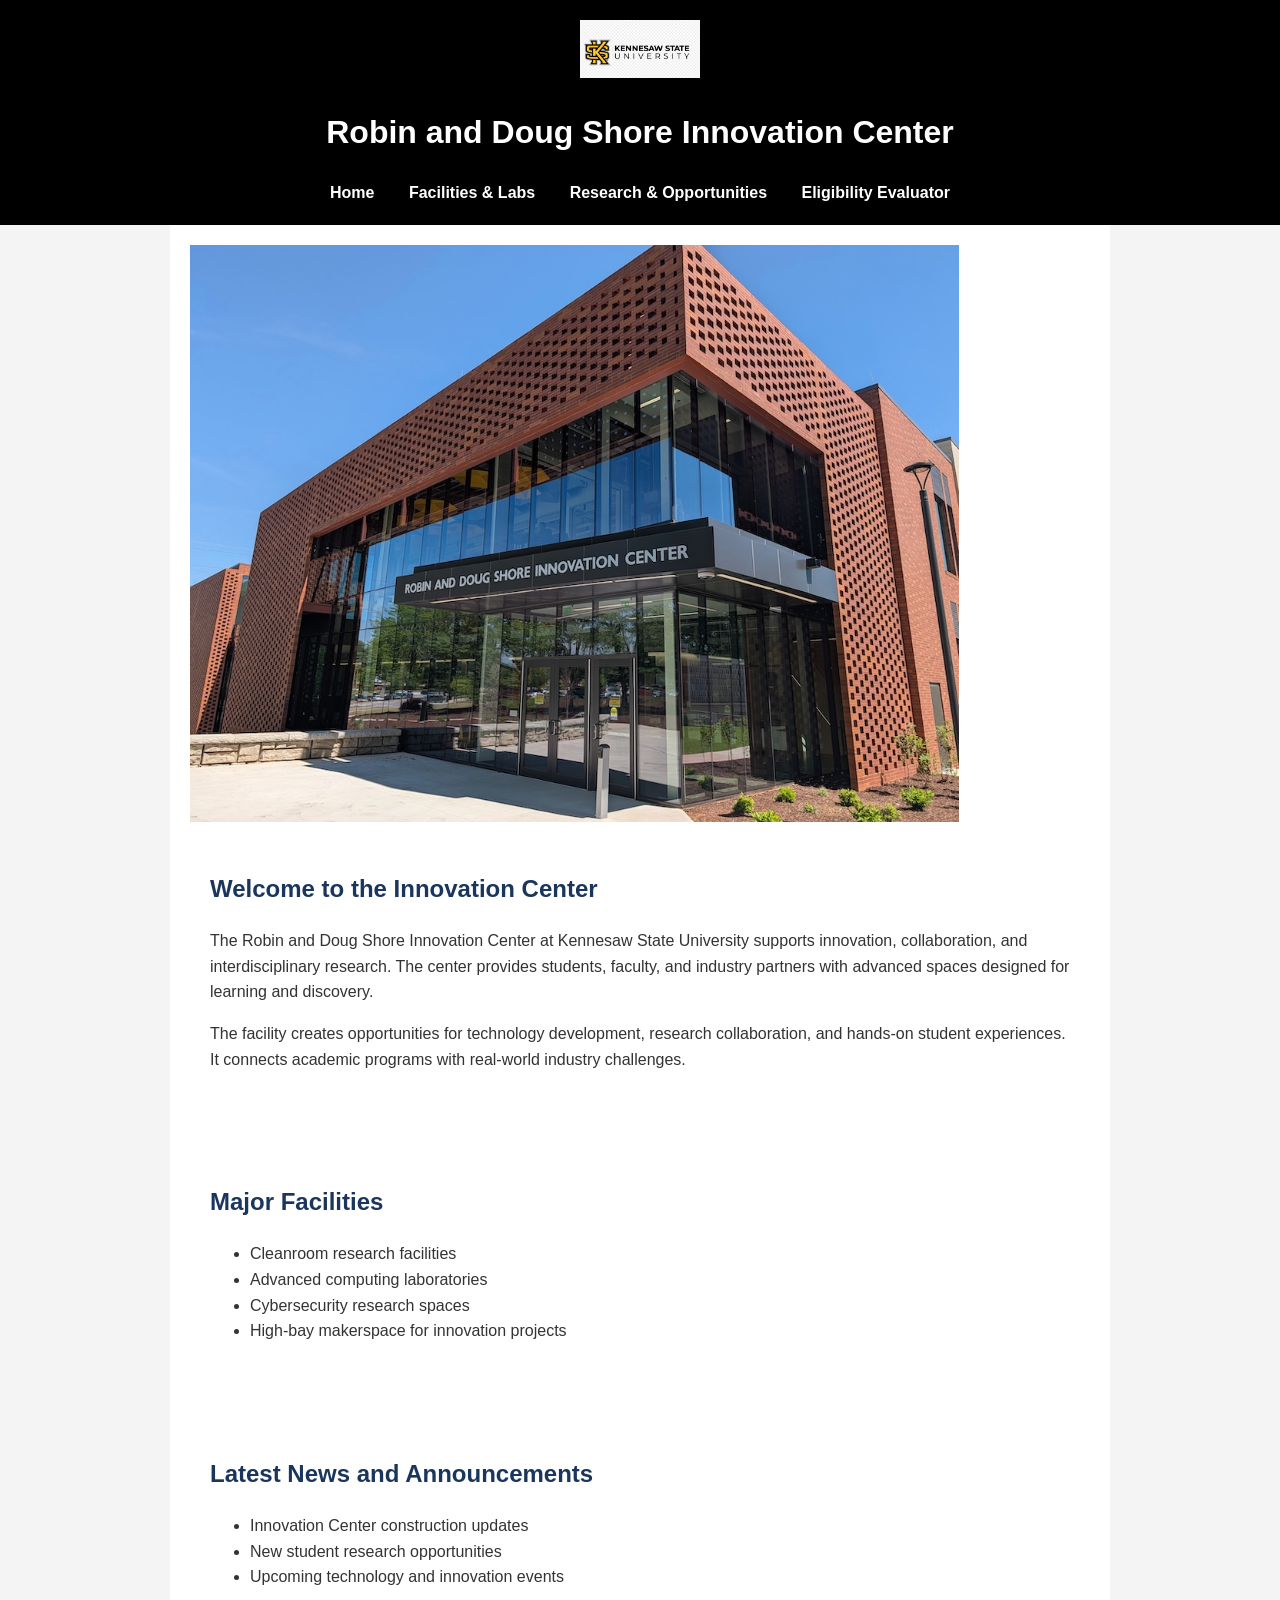
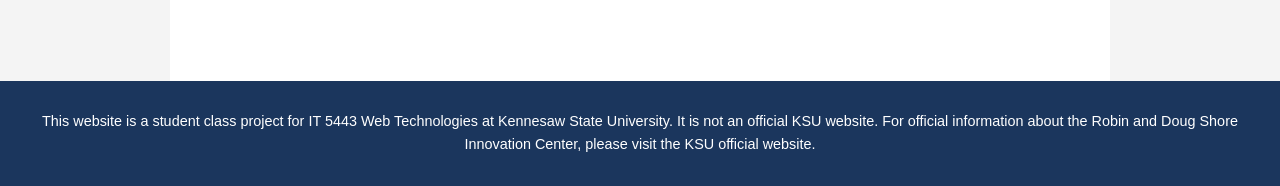
==== ShoreInnovationCenter/index.html @ 9439f890 "Add files via upload" ====
<!DOCTYPE html>
<html lang="en">

<head>
    <meta charset="UTF-8">
    <meta name="viewport" content="width=device-width, initial-scale=1.0">
    <title>Robin and Doug Shore Innovation Center</title>
    <link rel="stylesheet" href="style.css">
</head>

<body>

<header id="site-header">

    <a href="https://www.kennesaw.edu/ccse/" target="_blank">
        <img src="img/ksu-logo.png" alt="Kennesaw State University Logo">
    </a>

    <h1>Robin and Doug Shore Innovation Center</h1>

    <nav>
        <a class="menu-link" href="index.html">Home</a>
        <a class="menu-link" href="labs.html">Facilities & Labs</a>
        <a class="menu-link" href="research.html">Research & Opportunities</a>
        <a class="menu-link" href="eligibility.html">Eligibility Evaluator</a>
    </nav>

</header>


<main>

<section class="hero">

<img src="img/innovation-center.jpg"
alt="Robin and Doug Shore Innovation Center">

</section>


<section class="content-section">

<h2>Welcome to the Innovation Center</h2>

<p>
The Robin and Doug Shore Innovation Center at Kennesaw State University
supports innovation, collaboration, and interdisciplinary research.
The center provides students, faculty, and industry partners with
advanced spaces designed for learning and discovery.
</p>

<p>
The facility creates opportunities for technology development,
research collaboration, and hands-on student experiences.<br>
It connects academic programs with real-world industry challenges.
</p>

</section>



<section class="content-section">

<h2>Major Facilities</h2>

<ul>

<li>Cleanroom research facilities</li>

<li>Advanced computing laboratories</li>

<li>Cybersecurity research spaces</li>

<li>High-bay makerspace for innovation projects</li>

</ul>

</section>



<section class="content-section">

<h2>Latest News and Announcements</h2>

<ul>

<li>Innovation Center construction updates</li>

<li>New student research opportunities</li>

<li>Upcoming technology and innovation events</li>

</ul>

</section>


</main>


<footer>

<p>
This website is a student class project for IT 5443 Web Technologies at
Kennesaw State University. It is not an official KSU website.
For official information about the Robin and Doug Shore Innovation Center,
please visit the KSU official website.
</p>

</footer>


</body>
</html>
---- ShoreInnovationCenter/style.css ----
body {

font-family: Arial, sans-serif;

background-color: #f4f4f4;

color: #333;

margin:0;

line-height:1.6;

}


#site-header {

background-color: black;

color:white;

text-align:center;

padding:20px;

}


#site-header img {

width:120px;

}


nav {

margin-top:15px;

}


.menu-link {

color:white;

text-decoration:none;

margin:15px;

font-weight:bold;

}


.menu-link:hover {

color:#ffd700;

}


main {

max-width:900px;

margin:auto;

padding:20px;

background:white;

}


.content-section {

margin-bottom:35px;

padding:20px;

}


h2 {

color:#1b365d;

}


img {

max-width:100%;

height:auto;

}



table {

width:100%;

border-collapse:collapse;

}



th, td {

border:1px solid #333;

padding:10px;

}


th {

background:#1b365d;

color:white;

}


footer {

background:#1b365d;

color:white;

text-align:center;

padding:15px;

font-size:.9rem;

}
form{

display:flex;
flex-direction:column;
max-width:600px;
margin:auto;

}

label{

margin-top:15px;
font-weight:bold;

}

input,select{

padding:10px;
margin-top:5px;
font-size:16px;

}

button{

margin-top:20px;
padding:12px;
background:black;
color:white;
border:none;
cursor:pointer;

}

button:hover{

background:#444;

}

#result{

margin-top:30px;
padding:20px;
border:1px solid #ccc;
background:#f8f8f8;

}
/* Course section */
#courseSection {
    margin-top: 20px;
}

#courseSection h3 {
    margin-bottom: 15px;
}

#courseSection label {
    display: block;
    margin-top: 15px;
    margin-bottom: 5px;
    font-weight: bold;
}

#courseSection select {
    width: 100%;
    max-width: 400px;
    padding: 8px;
    margin-bottom: 15px;
    font-size: 16px;
}
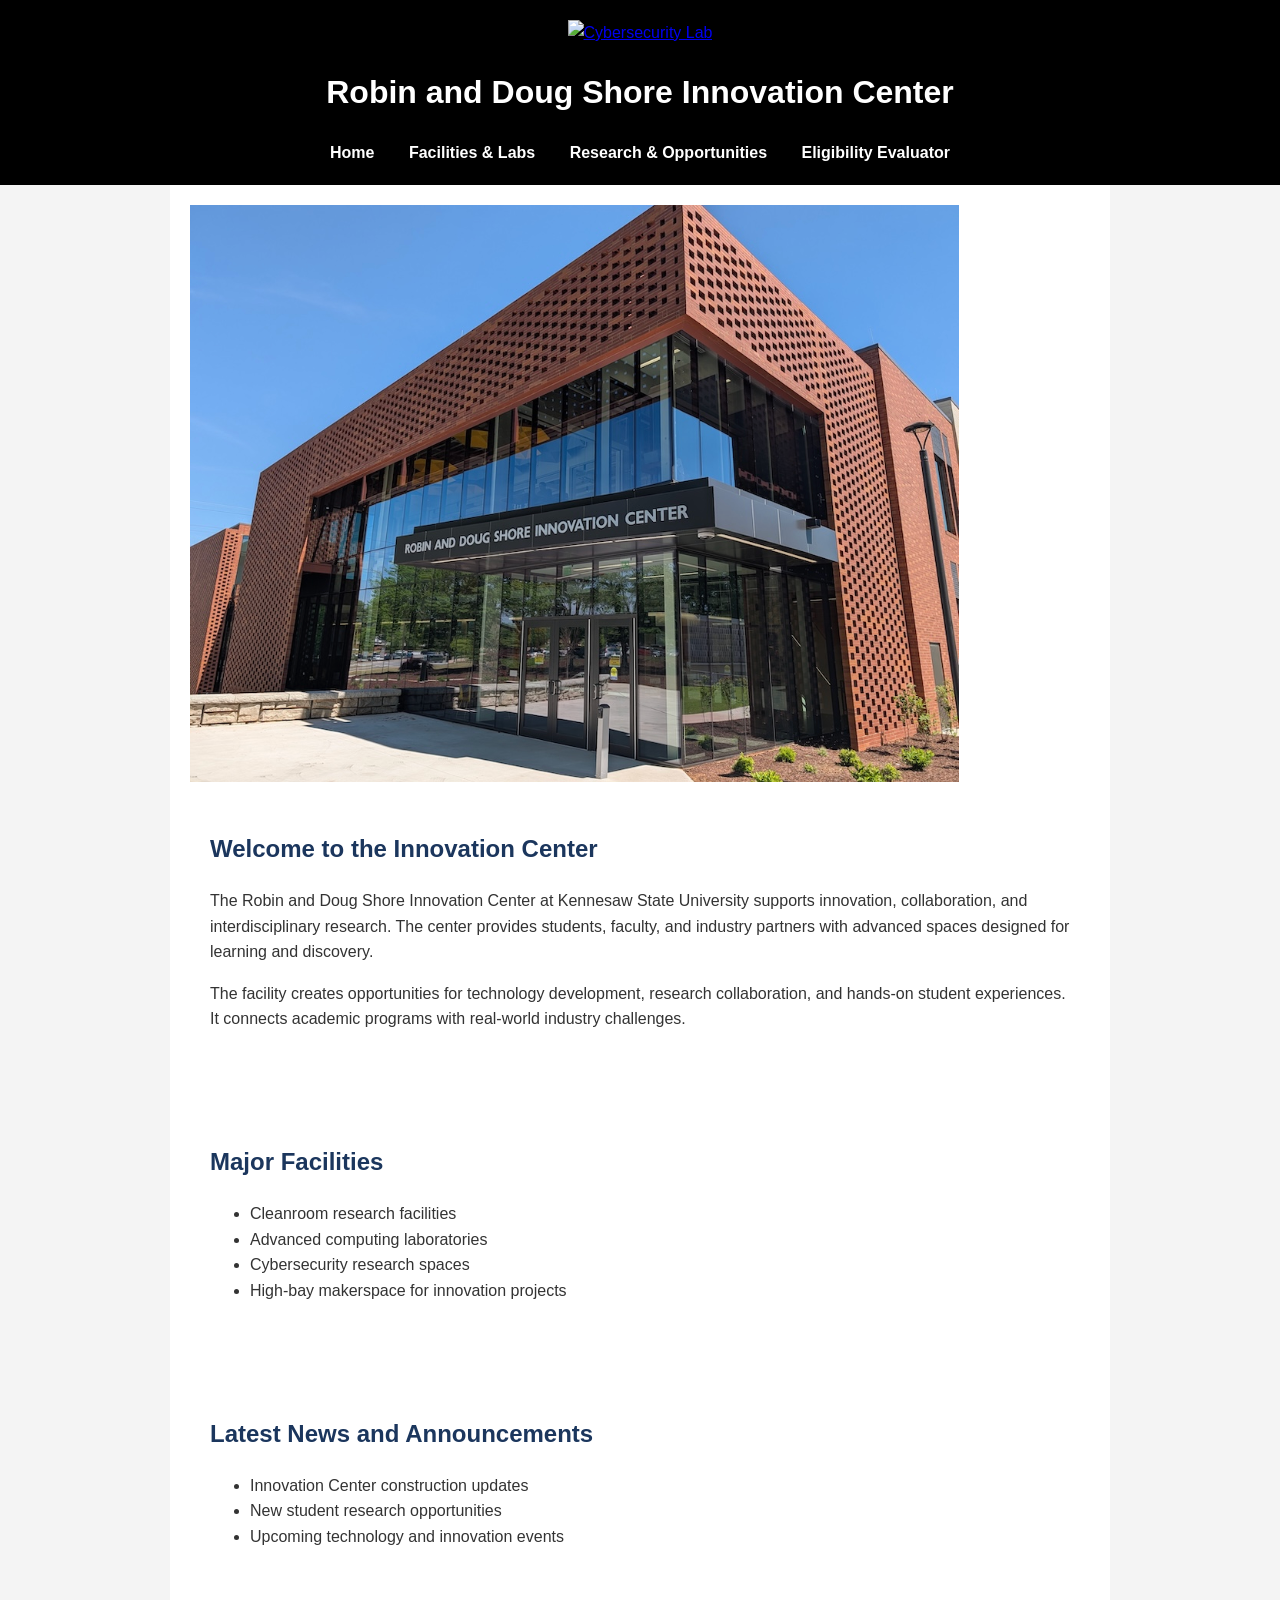
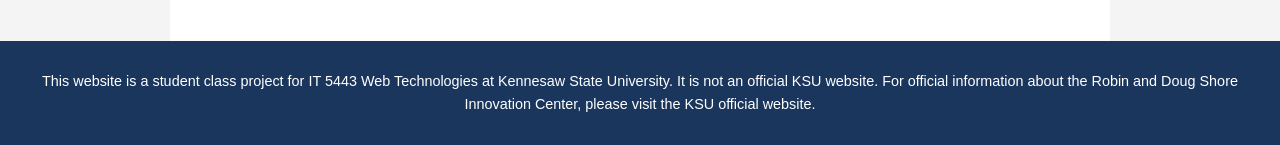
==== commit 85ffb2e4: "Update logo image to Cybersecurity Lab" ====
--- a/ShoreInnovationCenter/index.html
+++ b/ShoreInnovationCenter/index.html
@@ -13,7 +13,7 @@
 <header id="site-header">
 
     <a href="https://www.kennesaw.edu/ccse/" target="_blank">
-        <img src="img/ksu-logo.png" alt="Kennesaw State University Logo">
+     <img src="cybersecurity.jpg" alt="Cybersecurity Lab">
     </a>
 
     <h1>Robin and Doug Shore Innovation Center</h1>
@@ -112,4 +112,4 @@
 
 
 </body>
-</html>+</html>
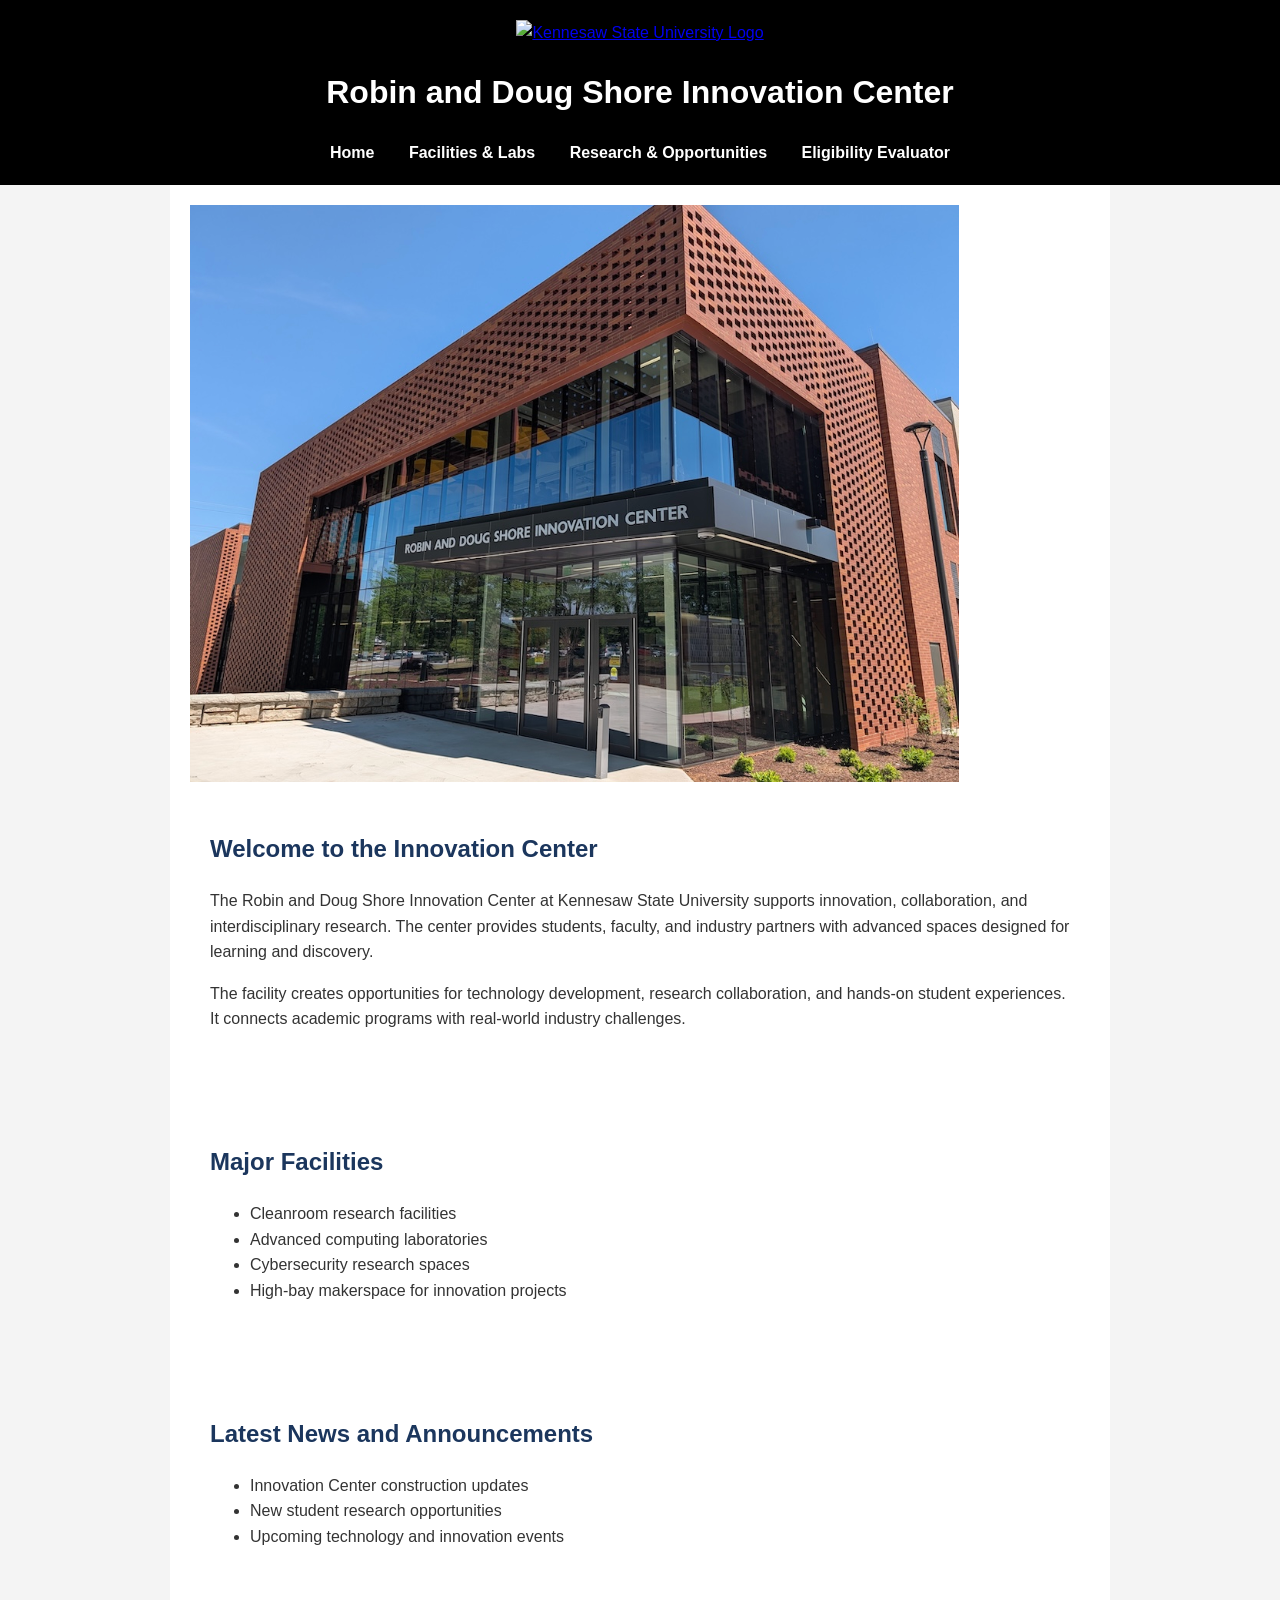
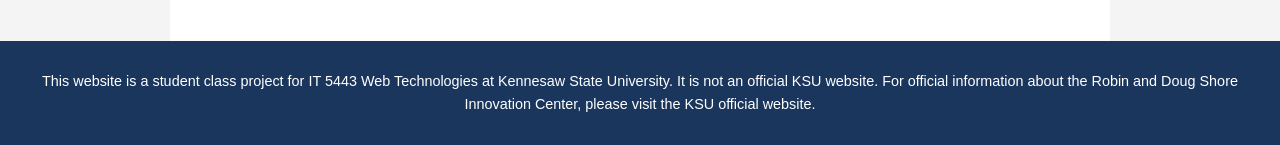
==== commit a7a08e81: "Update logo image in index.html" ====
--- a/ShoreInnovationCenter/index.html
+++ b/ShoreInnovationCenter/index.html
@@ -13,7 +13,7 @@
 <header id="site-header">
 
     <a href="https://www.kennesaw.edu/ccse/" target="_blank">
-     <img src="cybersecurity.jpg" alt="Cybersecurity Lab">
+    <img src="ksu-logo.png" alt="Kennesaw State University Logo" class="logo">
     </a>
 
     <h1>Robin and Doug Shore Innovation Center</h1>
